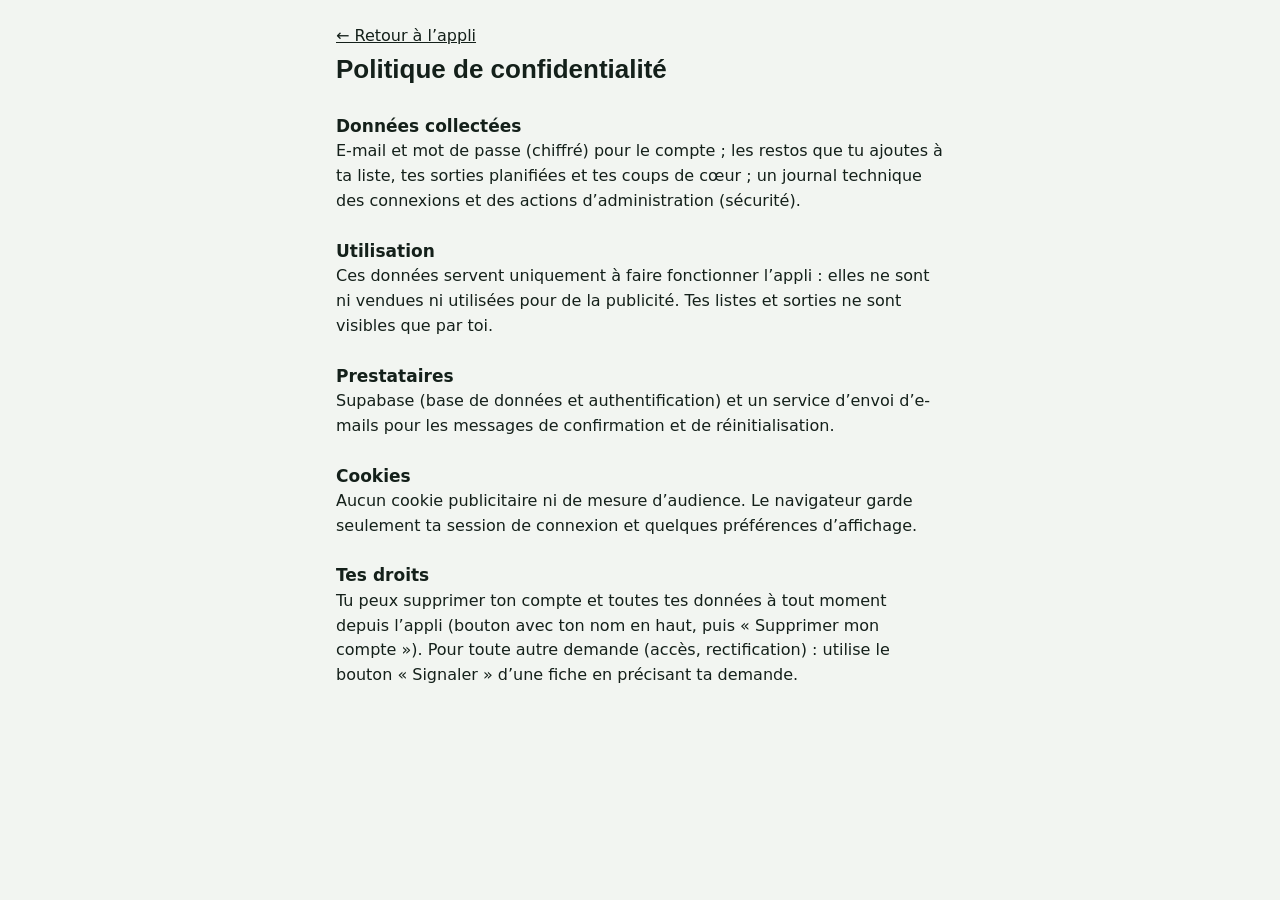
==== confidentialite.html @ 8a5ae144 "Admin (journal, signalements), confirmation e-mail, mot de passe oublié, suppression de compte, page" ====
<!doctype html><html lang="fr"><head><meta charset="utf-8"><meta name="viewport" content="width=device-width, initial-scale=1"><meta name="robots" content="noindex"><title>Confidentialité – Planning Restau</title><link rel="stylesheet" href="style.css"></head><body><main class="legal"><p><a href="./">← Retour à l’appli</a></p>
<h1>Politique de confidentialité</h1>
<h2>Données collectées</h2>
<p>E-mail et mot de passe (chiffré) pour le compte ; les restos que tu ajoutes à ta liste, tes sorties planifiées et tes coups de cœur ; un journal technique des connexions et des actions d’administration (sécurité).</p>
<h2>Utilisation</h2>
<p>Ces données servent uniquement à faire fonctionner l’appli : elles ne sont ni vendues ni utilisées pour de la publicité. Tes listes et sorties ne sont visibles que par toi.</p>
<h2>Prestataires</h2>
<p>Supabase (base de données et authentification) et un service d’envoi d’e-mails pour les messages de confirmation et de réinitialisation.</p>
<h2>Cookies</h2>
<p>Aucun cookie publicitaire ni de mesure d’audience. Le navigateur garde seulement ta session de connexion et quelques préférences d’affichage.</p>
<h2>Tes droits</h2>
<p>Tu peux supprimer ton compte et toutes tes données à tout moment depuis l’appli (bouton avec ton nom en haut, puis « Supprimer mon compte »). Pour toute autre demande (accès, rectification) : utilise le bouton « Signaler » d’une fiche en précisant ta demande.</p>
</main></body></html>
---- style.css ----
/* Planning Restau : appli mobile, onglets Découvrir / Mes restos / Planning */
:root {
  --bg: #F2F5F1;
  --surface: #FFFFFF;
  --ink: #14201A;
  --muted: #58675E;
  --line: #D9E1DA;
  --accent: #1E6B4E;
  --accent-ink: #FFFFFF;
  --accent-soft: #DDEBE2;
  --mustard: #F2D16B;
  --mustard-ink: #3B2E04;
  --danger: #B3261E;
  --font-display: 'Bricolage Grotesque', 'Avenir Next', 'Segoe UI', system-ui, sans-serif;
  --font-body: 'Figtree', 'Segoe UI', system-ui, -apple-system, sans-serif;
  color-scheme: light;
}
@media (prefers-color-scheme: dark) {
  :root {
    --bg: #0F1612; --surface: #17211B; --ink: #E8EFEA; --muted: #9BAAA1; --line: #273530;
    --accent: #62C79B; --accent-ink: #06210F; --accent-soft: #1D3A2D;
    --mustard: #4A3D12; --mustard-ink: #F2D98A; --danger: #FF8A80;
    color-scheme: dark;
  }
}

* { box-sizing: border-box; }
[hidden] { display: none !important; }
html { -webkit-text-size-adjust: 100%; }
body {
  margin: 0;
  background: var(--bg);
  color: var(--ink);
  font-family: var(--font-body);
  font-size: 16px;
  line-height: 1.45;
}
body::before {
  content: ""; position: fixed; inset: 0 0 auto; height: env(safe-area-inset-top, 0px);
  z-index: 10; background: var(--bg);
}
.wrap {
  max-width: 640px; margin: 0 auto;
  padding-left: max(16px, env(safe-area-inset-left, 0px));
  padding-right: max(16px, env(safe-area-inset-right, 0px));
  padding-top: calc(20px + env(safe-area-inset-top, 0px));
  padding-bottom: calc(120px + env(safe-area-inset-bottom, 0px));
}
h1, h2, h3 { font-family: var(--font-display); text-wrap: balance; margin: 0; }
p { margin: 0; }
button { font: inherit; color: inherit; cursor: pointer; }
a { color: inherit; }
:focus-visible { outline: 2px solid var(--accent); outline-offset: 2px; }

.top-row { display: flex; align-items: center; justify-content: space-between; gap: 12px; }
.top h1 { font-size: 28px; line-height: 1.1; font-weight: 700; letter-spacing: -0.02em; }
.summary { margin-top: 6px; color: var(--muted); font-size: 14px; font-variant-numeric: tabular-nums; }
#userBox { display: flex; align-items: center; gap: 8px; flex: none; }
.who { font-size: 13px; color: var(--muted); max-width: 110px; overflow: hidden; text-overflow: ellipsis; white-space: nowrap; }

.tabs {
  position: sticky; top: env(safe-area-inset-top, 0px); z-index: 5;
  display: flex; gap: 8px; margin: 16px 0; padding-block: 8px;
  background: var(--bg); border-bottom: 1px solid var(--line);
}
.tab {
  flex: 1; min-height: 44px; padding: 0 4px; border: 0; border-radius: 10px; background: transparent;
  font-weight: 600; font-size: 15px; color: var(--muted);
}
.tab[aria-selected="true"] { background: var(--accent-soft); color: var(--ink); }

.seg { display: inline-flex; padding: 3px; gap: 2px; border: 1px solid var(--line); border-radius: 12px; background: var(--surface); }
.seg button { min-height: 38px; padding: 0 14px; border: 0; border-radius: 9px; background: transparent; font-size: 14px; font-weight: 600; color: var(--muted); font-variant-numeric: tabular-nums; }
.seg button[aria-pressed="true"] { background: var(--accent); color: var(--accent-ink); }

.search { display: block; margin-top: 12px; }
input, select, textarea {
  width: 100%; min-height: 46px; padding: 10px 12px; font: inherit; font-size: 16px;
  color: var(--ink); background: var(--bg); border: 1px solid var(--line); border-radius: 10px;
}
textarea { resize: vertical; min-height: 70px; }
.chips { display: flex; gap: 8px; overflow-x: auto; padding-block: 12px 4px; scrollbar-width: none; }
.chips::-webkit-scrollbar { display: none; }
.chip {
  flex: none; min-height: 36px; padding: 0 14px; border: 1px solid var(--line); border-radius: 999px;
  background: var(--surface); font-size: 14px; font-weight: 500;
}
.chip[aria-pressed="true"] { background: var(--ink); color: var(--bg); border-color: var(--ink); }

.list { display: grid; gap: 12px; margin-top: 12px; }
.card { background: var(--surface); border: 1px solid var(--line); border-radius: 14px; padding: 14px; display: grid; gap: 8px; min-width: 0; }
.card.done { opacity: 0.78; }
.card-top { display: flex; align-items: baseline; justify-content: space-between; gap: 12px; }
.card-name { font-size: 19px; font-weight: 600; line-height: 1.2; overflow-wrap: anywhere; }
.price { font-family: var(--font-display); font-weight: 700; letter-spacing: 0.02em; white-space: nowrap; }
.price i { font-style: normal; color: var(--line); }
.meta { color: var(--muted); font-size: 14px; overflow-wrap: anywhere; }
.addr { display: flex; align-items: flex-start; gap: 8px; min-width: 0; }
.addr svg { flex: none; margin-top: 3px; color: var(--accent); }
.addr-text { flex: 1; min-width: 0; user-select: text; overflow-wrap: anywhere; font-size: 15px; }
.addr-missing { color: var(--muted); font-size: 14px; }
.note { font-size: 14px; color: var(--muted); border-left: 2px solid var(--line); padding-left: 10px; overflow-wrap: anywhere; }
.infos { display: grid; gap: 2px; }
.infos-main { font-weight: 600; font-variant-numeric: tabular-nums; }
.badges { display: flex; flex-wrap: wrap; align-items: center; gap: 8px; }
.badge { display: inline-flex; align-items: center; min-height: 26px; padding: 0 10px; border-radius: 999px; font-size: 12px; font-weight: 600; letter-spacing: 0.04em; text-transform: uppercase; background: var(--accent-soft); color: var(--ink); }
.badge.plan, .slot { background: var(--mustard); color: var(--mustard-ink); }
.badge.ex { background: transparent; border: 1px dashed var(--muted); color: var(--muted); }
.link { color: var(--accent); font-weight: 600; font-size: 14px; text-decoration: none; display: inline-flex; align-items: center; min-height: 32px; }
.link:hover { text-decoration: underline; }
.actions { display: flex; flex-wrap: wrap; gap: 6px; margin-top: 4px; }
.btn { min-height: 40px; padding: 0 14px; border: 1px solid var(--line); border-radius: 10px; background: transparent; font-size: 14px; font-weight: 600; display: inline-flex; align-items: center; text-decoration: none; }
.btn.primary { background: var(--accent); border-color: var(--accent); color: var(--accent-ink); }
.btn.ghost { border-color: transparent; color: var(--muted); }
.btn.danger.armed { color: var(--danger); border-color: var(--danger); }
.btn.big { min-height: 48px; width: 100%; font-size: 16px; justify-content: center; }
.btn[aria-pressed="true"] { background: var(--accent-soft); }
.btn:disabled { opacity: 0.6; cursor: default; }

.empty { padding: 28px 16px; text-align: center; color: var(--muted); border: 1px dashed var(--line); border-radius: 14px; display: grid; gap: 12px; justify-items: center; }
.empty strong { color: var(--ink); font-family: var(--font-display); font-size: 18px; }
.foot-link { margin-top: 16px; text-align: center; }

.welcome { background: var(--accent-soft); border-radius: 14px; padding: 14px 16px; display: grid; gap: 10px; margin-bottom: 14px; }
.welcome h2 { font-size: 18px; font-weight: 700; }
.welcome ol { margin: 0; padding-left: 20px; display: grid; gap: 4px; font-size: 15px; }
.welcome .btn { justify-self: start; }

.top-week { margin-top: 12px; padding: 12px 14px; background: var(--surface); border: 1px solid var(--line); border-radius: 14px; display: grid; gap: 6px; }
.top-week h3 { font-size: 16px; font-weight: 700; }
.top-row-item { display: flex; justify-content: space-between; gap: 12px; font-size: 15px; font-variant-numeric: tabular-nums; }
.top-row-item span:first-child { min-width: 0; overflow-wrap: anywhere; }

.weekbar { display: flex; align-items: center; justify-content: space-between; gap: 8px; margin-top: 14px; }
.weekbar-label { font-family: var(--font-display); font-weight: 600; font-size: 17px; font-variant-numeric: tabular-nums; text-align: center; flex: 1; }
.icon-btn { width: 44px; height: 44px; border: 1px solid var(--line); border-radius: 10px; background: var(--surface); font-size: 20px; line-height: 1; flex: none; }

.day { display: grid; gap: 8px; padding-top: 6px; }
.day.past { opacity: 0.6; }
.day-head { display: flex; align-items: center; justify-content: space-between; gap: 8px; border-bottom: 1px solid var(--line); padding-bottom: 6px; }
.day-head h3 { font-size: 17px; font-weight: 600; display: flex; align-items: center; gap: 8px; flex-wrap: wrap; }
.day-add { min-height: 36px; padding: 0 12px; border: 1px solid var(--line); border-radius: 10px; background: transparent; font-size: 13px; font-weight: 600; color: var(--accent); }
.day-empty { color: var(--muted); font-size: 14px; }
.sortie { display: grid; grid-template-columns: auto 1fr; gap: 6px 12px; align-items: start; }
.slot { display: inline-flex; align-items: center; justify-content: center; min-width: 64px; min-height: 28px; padding: 0 10px; border-radius: 8px; font-size: 12px; font-weight: 700; letter-spacing: 0.05em; text-transform: uppercase; }
.sortie-main { display: grid; gap: 6px; min-width: 0; }
.sortie-main .addr-text { font-size: 16px; font-weight: 500; }
.sortie-actions { display: flex; flex-wrap: wrap; gap: 6px; align-items: center; }

#crBar:not(:empty) { margin-top: 12px; }
.creator-bio { font-size: 15px; overflow-wrap: anywhere; }
.items { display: grid; gap: 10px; margin-top: 4px; }
.item { border-top: 1px solid var(--line); padding-top: 10px; display: grid; gap: 6px; min-width: 0; }
.item h4 { margin: 0; font-size: 16px; font-weight: 600; overflow-wrap: anywhere; }
details.more { border: 1px solid var(--line); border-radius: 10px; padding: 0 12px; }
details.more summary { min-height: 44px; display: flex; align-items: center; font-weight: 600; font-size: 14px; color: var(--muted); cursor: pointer; }
details.more[open] { padding-bottom: 12px; }
.stack { display: grid; gap: 12px; }

.fab {
  position: fixed; z-index: 20;
  right: max(16px, env(safe-area-inset-right, 0px));
  bottom: calc(16px + env(safe-area-inset-bottom, 0px));
  min-height: 52px; padding: 0 20px 0 16px; border: 0; border-radius: 16px;
  background: var(--accent); color: var(--accent-ink); font-weight: 600; font-size: 16px;
  display: inline-flex; align-items: center; gap: 8px;
  box-shadow: 0 6px 18px rgba(10, 30, 20, 0.28);
}

.overlay { position: fixed; inset: 0; z-index: 50; background: rgba(10, 16, 12, 0.55); display: flex; align-items: flex-end; justify-content: center; }
.sheet {
  width: 100%; max-width: 560px; max-height: 92dvh; overflow-y: auto;
  background: var(--surface); border-radius: 20px 20px 0 0;
  padding-top: 16px;
  padding-left: max(16px, env(safe-area-inset-left, 0px));
  padding-right: max(16px, env(safe-area-inset-right, 0px));
  padding-bottom: calc(20px + env(safe-area-inset-bottom, 0px));
}
@media (min-width: 640px) { .overlay { align-items: center; } .sheet { border-radius: 20px; } }
.sheet-head { display: flex; align-items: center; justify-content: space-between; gap: 12px; margin-bottom: 12px; }
.sheet-head h2 { font-size: 22px; font-weight: 700; letter-spacing: -0.01em; }
form { display: grid; gap: 14px; }
.field { display: grid; gap: 6px; }
.field > span, .field > legend { font-size: 13px; font-weight: 600; color: var(--muted); }
fieldset.field { border: 0; padding: 0; margin: 0; min-width: 0; }
.hint { font-size: 13px; color: var(--accent); min-height: 18px; }
.err { font-size: 14px; color: var(--danger); }
.row2 { display: grid; grid-template-columns: 1fr 1fr; gap: 12px; }
.row2 > * { min-width: 0; }
.opts { display: flex; flex-wrap: wrap; gap: 8px; }
.opt { position: relative; }
.opt input { position: absolute; opacity: 0; inset: 0; width: 100%; min-height: 0; }
.opt span { display: inline-flex; align-items: center; justify-content: center; min-height: 44px; min-width: 60px; padding: 0 16px; border: 1px solid var(--line); border-radius: 10px; font-weight: 600; background: var(--bg); }
.opt input:checked + span { background: var(--accent); color: var(--accent-ink); border-color: var(--accent); }
.opt input:focus-visible + span { outline: 2px solid var(--accent); outline-offset: 2px; }
.check { display: flex; align-items: center; gap: 10px; min-height: 44px; font-size: 15px; }
.check input { width: 22px; height: 22px; min-height: 22px; padding: 0; flex: none; }

.toast {
  position: fixed; z-index: 60; left: 50%; transform: translateX(-50%);
  bottom: calc(84px + env(safe-area-inset-bottom, 0px));
  max-width: calc(100% - 32px); padding: 10px 16px; border-radius: 10px;
  background: var(--ink); color: var(--bg); font-size: 14px; font-weight: 500; text-align: center;
}
@media (prefers-reduced-motion: no-preference) {
  .sheet { animation: rise 0.2s ease-out; }
  @keyframes rise { from { transform: translateY(24px); opacity: 0.4; } to { transform: none; opacity: 1; } }
}

/* admin, pied de page, pages légales */
.stats { display: grid; grid-template-columns: repeat(2, 1fr); gap: 10px; margin-bottom: 8px; }
.stat { background: var(--surface); border: 1px solid var(--line); border-radius: 14px; padding: 12px 14px; display: grid; gap: 2px; }
.stat strong { font-family: 'Bricolage Grotesque', sans-serif; font-size: 26px; }
.stat span { font-size: 12.5px; color: var(--muted); }
.sec-title { font-size: 15px; margin: 20px 0 8px; }
.log-line { font-size: 13px; margin: 0; padding: 7px 0; border-bottom: 1px solid var(--line); overflow-wrap: anywhere; }
.log-at { color: var(--muted); font-variant-numeric: tabular-nums; }
.site-foot { text-align: center; font-size: 12.5px; color: var(--muted); padding: 28px 0 calc(90px + env(safe-area-inset-bottom)); }
.site-foot a { color: inherit; }
.legal { max-width: 640px; margin: 0 auto; padding: 24px 16px 60px; line-height: 1.55; }
.legal h1 { font-family: 'Bricolage Grotesque', sans-serif; font-size: 26px; }
.legal h2 { font-size: 17px; margin-top: 24px; }
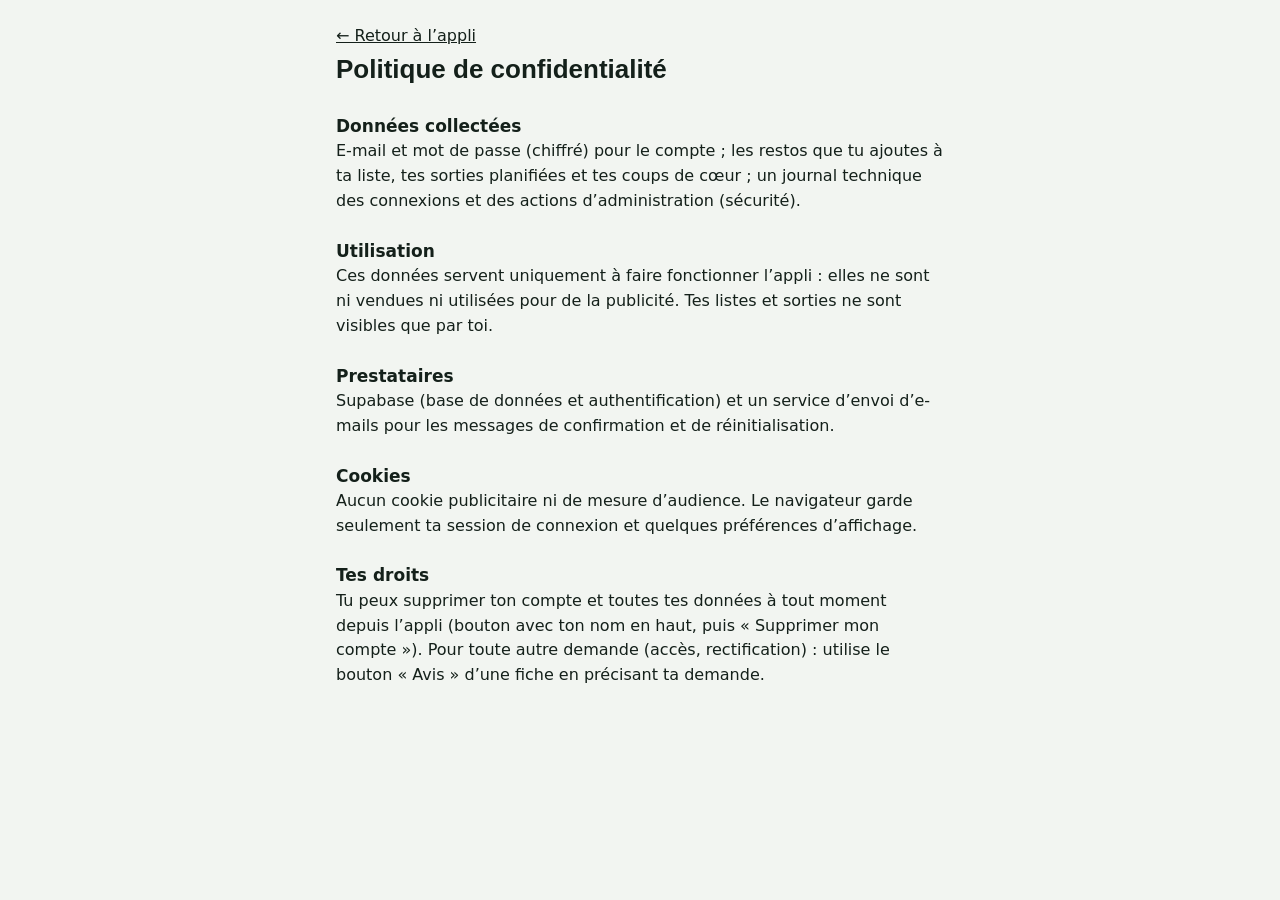
==== commit f7c60797: "Bouton Signaler renommé Avis" ====
--- a/confidentialite.html
+++ b/confidentialite.html
@@ -9,5 +9,5 @@
 <h2>Cookies</h2>
 <p>Aucun cookie publicitaire ni de mesure d’audience. Le navigateur garde seulement ta session de connexion et quelques préférences d’affichage.</p>
 <h2>Tes droits</h2>
-<p>Tu peux supprimer ton compte et toutes tes données à tout moment depuis l’appli (bouton avec ton nom en haut, puis « Supprimer mon compte »). Pour toute autre demande (accès, rectification) : utilise le bouton « Signaler » d’une fiche en précisant ta demande.</p>
+<p>Tu peux supprimer ton compte et toutes tes données à tout moment depuis l’appli (bouton avec ton nom en haut, puis « Supprimer mon compte »). Pour toute autre demande (accès, rectification) : utilise le bouton « Avis » d’une fiche en précisant ta demande.</p>
 </main></body></html>
--- a/style.css
+++ b/style.css
@@ -60,11 +60,11 @@
 
 .tabs {
   position: sticky; top: env(safe-area-inset-top, 0px); z-index: 5;
-  display: flex; gap: 8px; margin: 16px 0; padding-block: 8px;
+  display: flex; gap: 4px; margin: 16px 0; padding-block: 8px; overflow-x: auto; scrollbar-width: none;
   background: var(--bg); border-bottom: 1px solid var(--line);
 }
 .tab {
-  flex: 1; min-height: 44px; padding: 0 4px; border: 0; border-radius: 10px; background: transparent;
+  flex: 1 0 auto; min-height: 44px; padding: 0 10px; white-space: nowrap; border: 0; border-radius: 10px; background: transparent;
   font-weight: 600; font-size: 15px; color: var(--muted);
 }
 .tab[aria-selected="true"] { background: var(--accent-soft); color: var(--ink); }
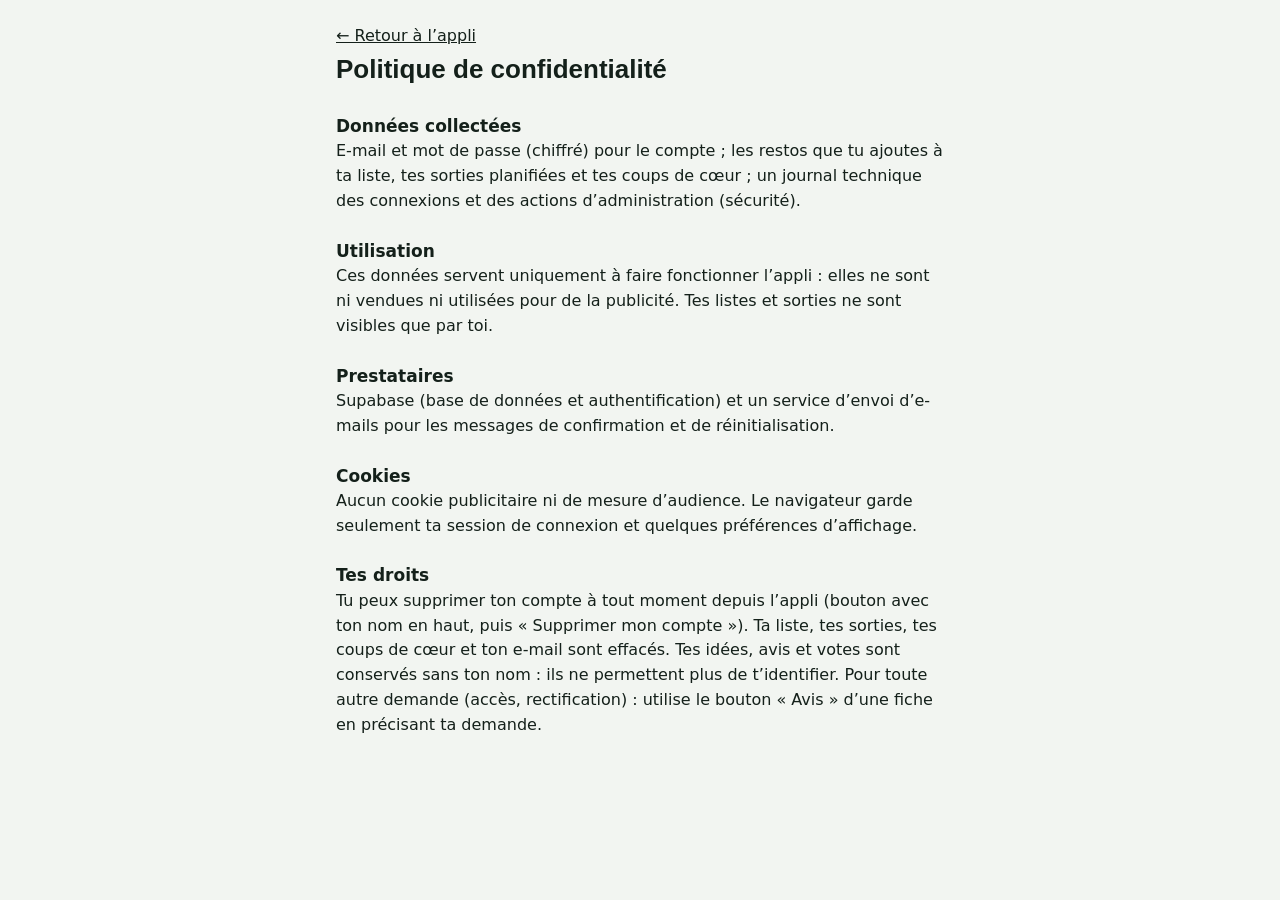
==== commit f88cffb7: "Texte suppression de compte : idées, avis et votes conservés anonymes" ====
--- a/confidentialite.html
+++ b/confidentialite.html
@@ -9,5 +9,5 @@
 <h2>Cookies</h2>
 <p>Aucun cookie publicitaire ni de mesure d’audience. Le navigateur garde seulement ta session de connexion et quelques préférences d’affichage.</p>
 <h2>Tes droits</h2>
-<p>Tu peux supprimer ton compte et toutes tes données à tout moment depuis l’appli (bouton avec ton nom en haut, puis « Supprimer mon compte »). Pour toute autre demande (accès, rectification) : utilise le bouton « Avis » d’une fiche en précisant ta demande.</p>
+<p>Tu peux supprimer ton compte à tout moment depuis l’appli (bouton avec ton nom en haut, puis « Supprimer mon compte »). Ta liste, tes sorties, tes coups de cœur et ton e-mail sont effacés. Tes idées, avis et votes sont conservés sans ton nom : ils ne permettent plus de t’identifier. Pour toute autre demande (accès, rectification) : utilise le bouton « Avis » d’une fiche en précisant ta demande.</p>
 </main></body></html>
--- a/style.css
+++ b/style.css
@@ -220,3 +220,12 @@
 .legal { max-width: 640px; margin: 0 auto; padding: 24px 16px 60px; line-height: 1.55; }
 .legal h1 { font-family: 'Bricolage Grotesque', sans-serif; font-size: 26px; }
 .legal h2 { font-size: 17px; margin-top: 24px; }
+
+.preview-bar { display: flex; align-items: center; justify-content: space-between; gap: 10px; padding: calc(8px + env(safe-area-inset-top, 0px)) 16px 8px; background: var(--accent-soft); font-size: 13px; }
+.preview-bar[hidden] { display: none; }
+#guestBtn { margin-bottom: 12px; }
+
+.idees-intro { margin: 0 0 12px; }
+.idee .vote { flex: none; min-width: 64px; }
+.idee .vote[aria-pressed="true"] { border-color: var(--accent); color: var(--accent); }
+.idee select { min-height: 40px; border-radius: 10px; border: 1px solid var(--line); background: var(--surface); color: var(--ink); padding: 0 10px; font: inherit; }
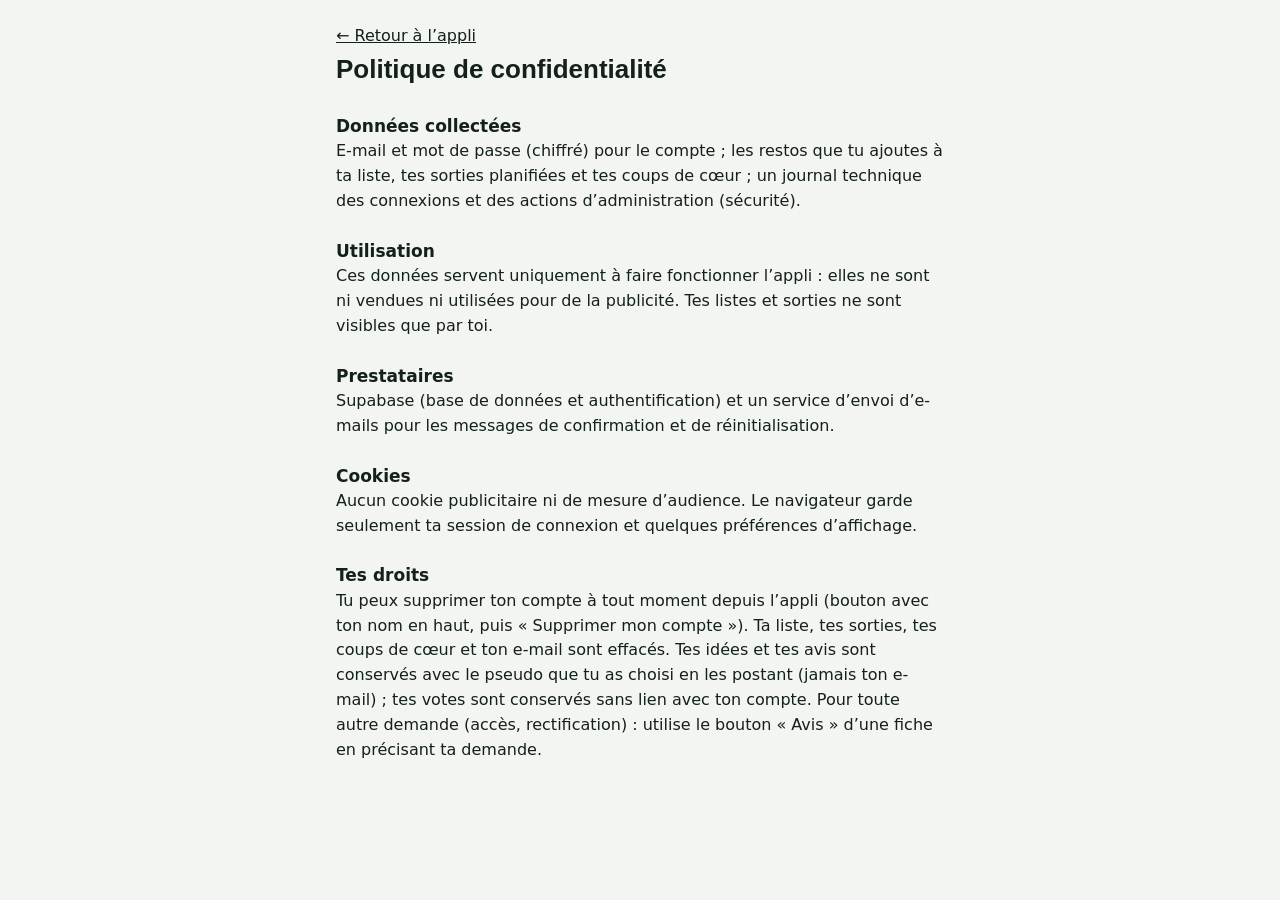
==== commit 61338c46: "Pseudo affiché avec les idées et avis, conservé après suppression du compte" ====
--- a/confidentialite.html
+++ b/confidentialite.html
@@ -9,5 +9,5 @@
 <h2>Cookies</h2>
 <p>Aucun cookie publicitaire ni de mesure d’audience. Le navigateur garde seulement ta session de connexion et quelques préférences d’affichage.</p>
 <h2>Tes droits</h2>
-<p>Tu peux supprimer ton compte à tout moment depuis l’appli (bouton avec ton nom en haut, puis « Supprimer mon compte »). Ta liste, tes sorties, tes coups de cœur et ton e-mail sont effacés. Tes idées, avis et votes sont conservés sans ton nom : ils ne permettent plus de t’identifier. Pour toute autre demande (accès, rectification) : utilise le bouton « Avis » d’une fiche en précisant ta demande.</p>
+<p>Tu peux supprimer ton compte à tout moment depuis l’appli (bouton avec ton nom en haut, puis « Supprimer mon compte »). Ta liste, tes sorties, tes coups de cœur et ton e-mail sont effacés. Tes idées et tes avis sont conservés avec le pseudo que tu as choisi en les postant (jamais ton e-mail) ; tes votes sont conservés sans lien avec ton compte. Pour toute autre demande (accès, rectification) : utilise le bouton « Avis » d’une fiche en précisant ta demande.</p>
 </main></body></html>
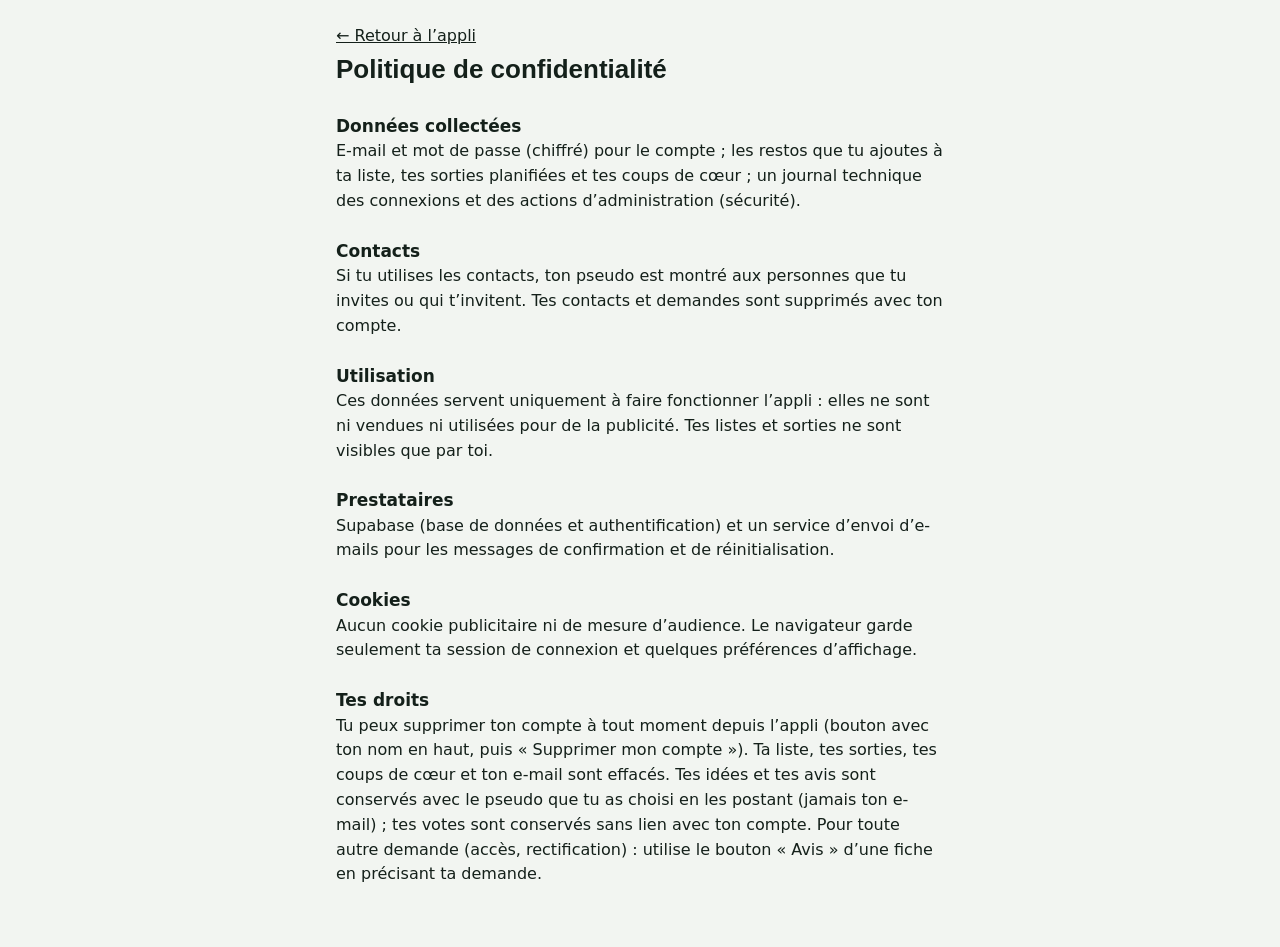
==== commit c3e16087: "Contacts : lien d'invitation partageable, demandes reçues/envoyées, liste de contacts" ====
--- a/confidentialite.html
+++ b/confidentialite.html
@@ -2,6 +2,8 @@
 <h1>Politique de confidentialité</h1>
 <h2>Données collectées</h2>
 <p>E-mail et mot de passe (chiffré) pour le compte ; les restos que tu ajoutes à ta liste, tes sorties planifiées et tes coups de cœur ; un journal technique des connexions et des actions d’administration (sécurité).</p>
+<h2>Contacts</h2>
+<p>Si tu utilises les contacts, ton pseudo est montré aux personnes que tu invites ou qui t’invitent. Tes contacts et demandes sont supprimés avec ton compte.</p>
 <h2>Utilisation</h2>
 <p>Ces données servent uniquement à faire fonctionner l’appli : elles ne sont ni vendues ni utilisées pour de la publicité. Tes listes et sorties ne sont visibles que par toi.</p>
 <h2>Prestataires</h2>
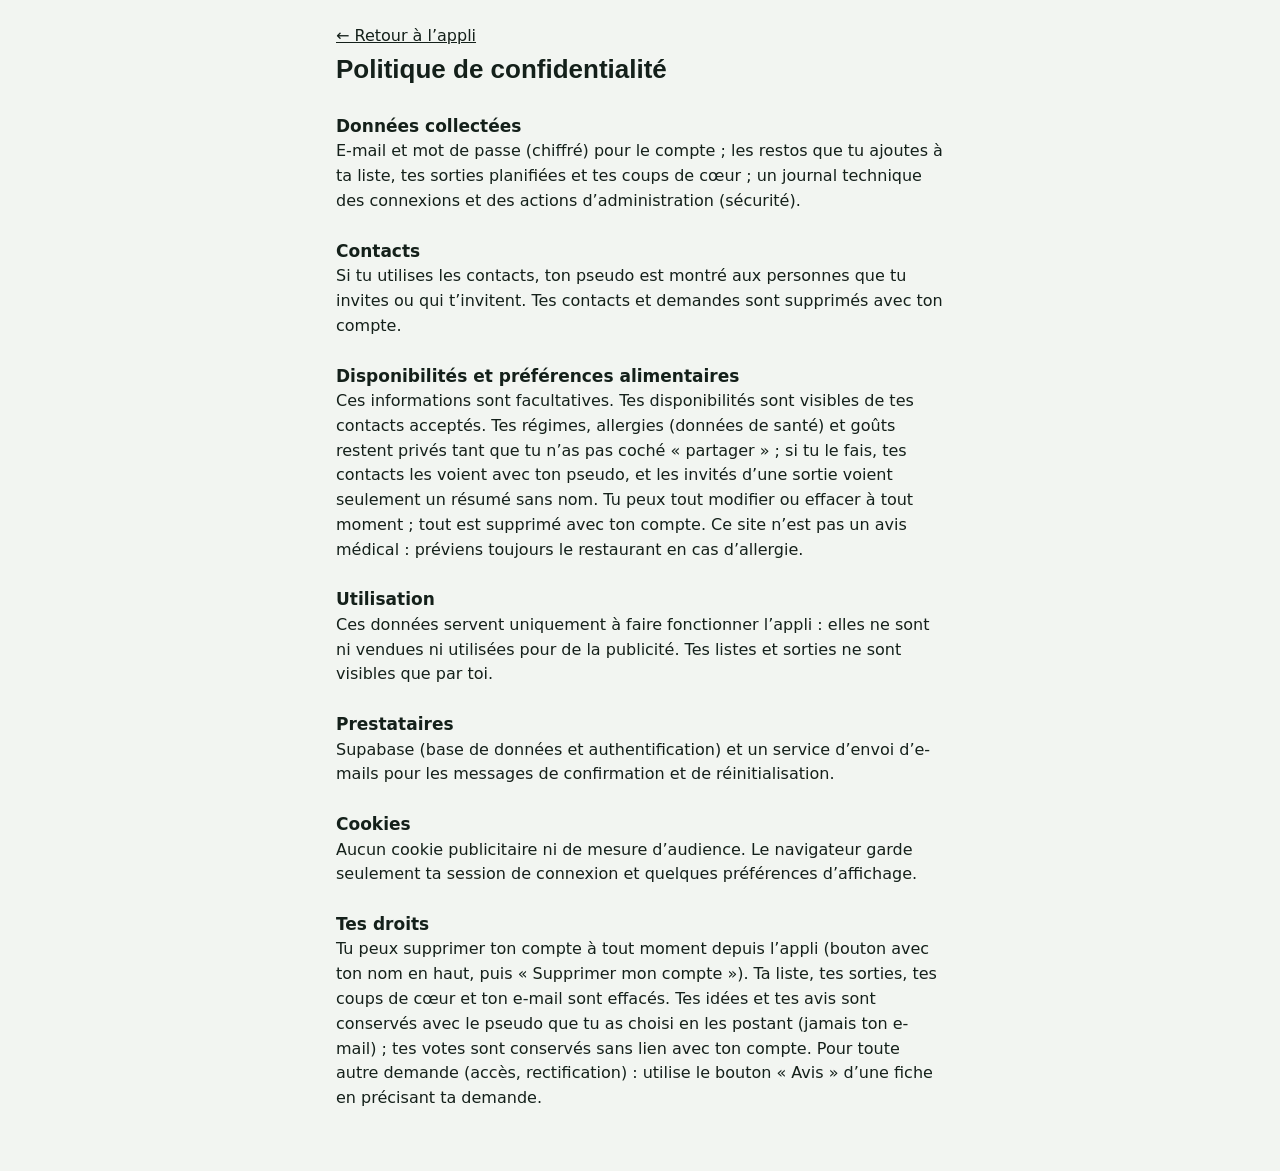
==== commit e8dddf92: "Disponibilités, régimes, allergies, goûts ; résumé de groupe ; libre ou non à l'invitation" ====
--- a/confidentialite.html
+++ b/confidentialite.html
@@ -4,6 +4,8 @@
 <p>E-mail et mot de passe (chiffré) pour le compte ; les restos que tu ajoutes à ta liste, tes sorties planifiées et tes coups de cœur ; un journal technique des connexions et des actions d’administration (sécurité).</p>
 <h2>Contacts</h2>
 <p>Si tu utilises les contacts, ton pseudo est montré aux personnes que tu invites ou qui t’invitent. Tes contacts et demandes sont supprimés avec ton compte.</p>
+<h2>Disponibilités et préférences alimentaires</h2>
+<p>Ces informations sont facultatives. Tes disponibilités sont visibles de tes contacts acceptés. Tes régimes, allergies (données de santé) et goûts restent privés tant que tu n’as pas coché « partager » ; si tu le fais, tes contacts les voient avec ton pseudo, et les invités d’une sortie voient seulement un résumé sans nom. Tu peux tout modifier ou effacer à tout moment ; tout est supprimé avec ton compte. Ce site n’est pas un avis médical : préviens toujours le restaurant en cas d’allergie.</p>
 <h2>Utilisation</h2>
 <p>Ces données servent uniquement à faire fonctionner l’appli : elles ne sont ni vendues ni utilisées pour de la publicité. Tes listes et sorties ne sont visibles que par toi.</p>
 <h2>Prestataires</h2>
--- a/style.css
+++ b/style.css
@@ -229,3 +229,18 @@
 .idee .vote { flex: none; min-width: 64px; }
 .idee .vote[aria-pressed="true"] { border-color: var(--accent); color: var(--accent); }
 .idee select { min-height: 40px; border-radius: 10px; border: 1px solid var(--line); background: var(--surface); color: var(--ink); padding: 0 10px; font: inherit; }
+
+.guests { display: flex; flex-wrap: wrap; gap: 6px; margin: 8px 0; }
+.guest { display: inline-flex; align-items: center; gap: 4px; padding: 3px 4px 3px 10px; border-radius: 999px; border: 1px solid var(--line); font-size: 13px; background: var(--surface); }
+.guest.oui { background: var(--accent-soft); }
+.guest.non { text-decoration: line-through; color: var(--muted); }
+.guest .x { border: 0; background: transparent; color: var(--muted); font-size: 16px; min-width: 28px; min-height: 28px; border-radius: 50%; }
+.invitation { border-color: var(--accent); }
+
+.dispo-grid { width: 100%; border-collapse: collapse; font-size: 14px; }
+.dispo-grid th, .dispo-grid td { text-align: center; padding: 6px 4px; border-bottom: 1px solid var(--line); }
+.dispo-grid th:first-child { text-align: left; }
+.dispo-grid input[type="checkbox"] { width: 22px; height: 22px; }
+.row { display: flex; gap: 8px; align-items: center; }
+.contact-info { flex-basis: 100%; margin: 0; }
+.opt.partage { align-items: flex-start; }
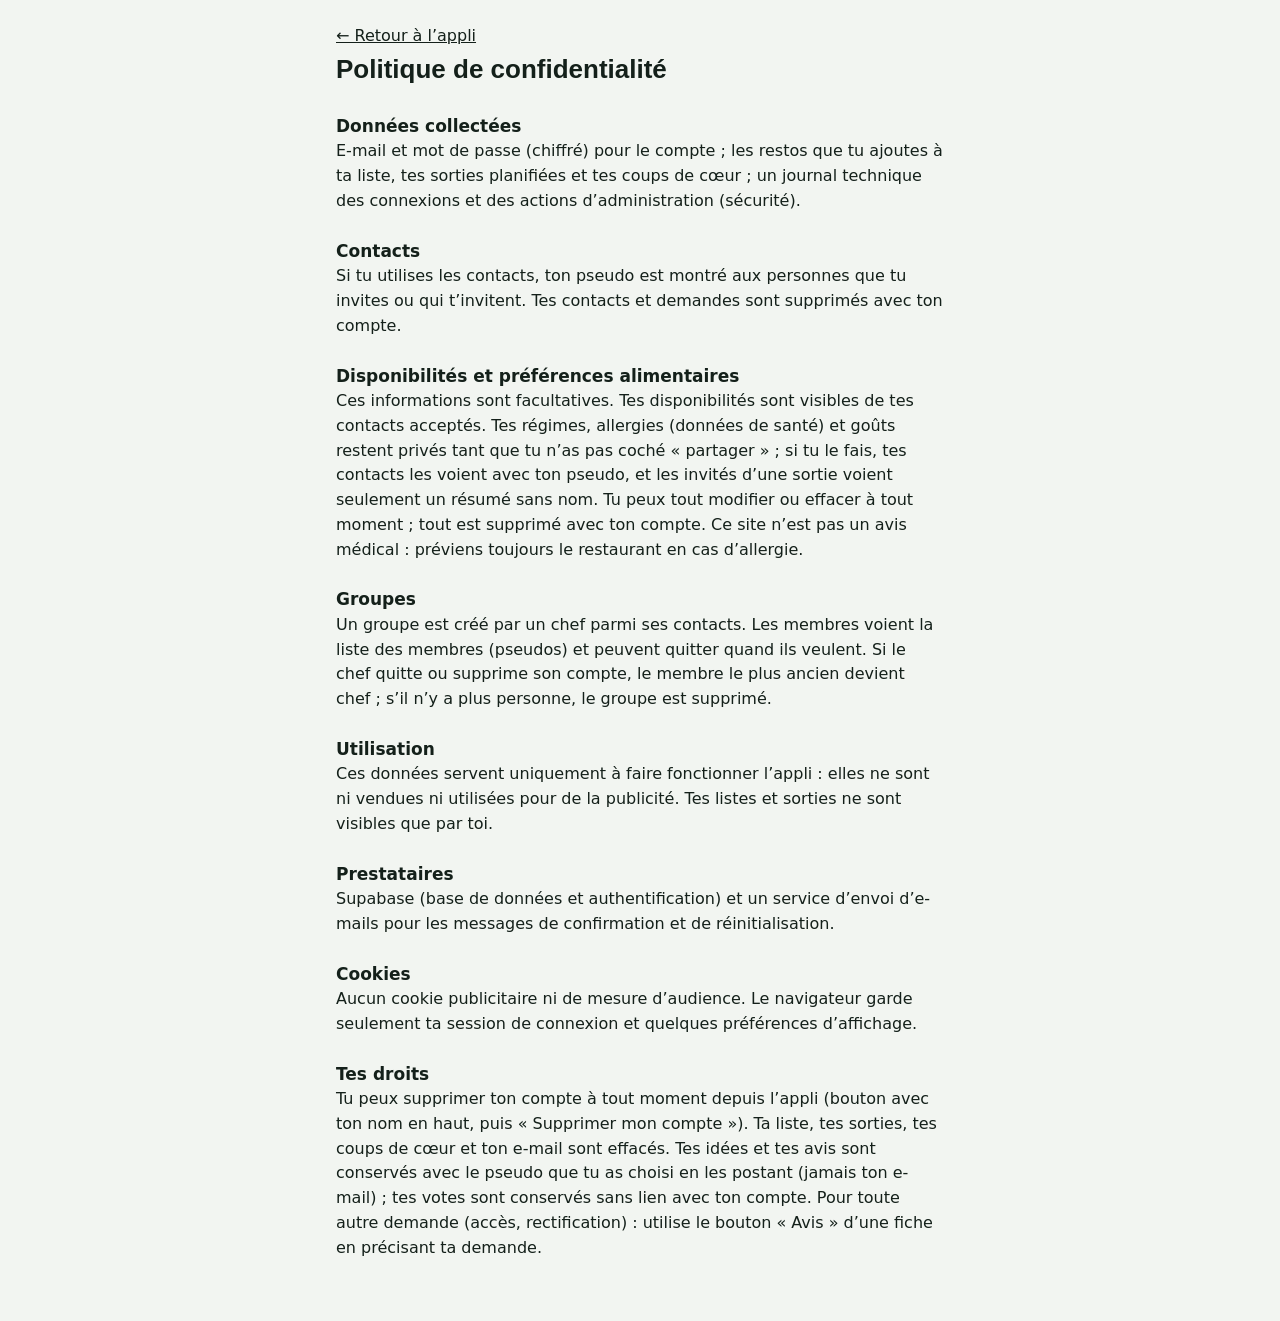
==== commit a057f47a: "Groupes : un chef, ajout/retrait, cession, invitation du groupe" ====
--- a/confidentialite.html
+++ b/confidentialite.html
@@ -6,6 +6,8 @@
 <p>Si tu utilises les contacts, ton pseudo est montré aux personnes que tu invites ou qui t’invitent. Tes contacts et demandes sont supprimés avec ton compte.</p>
 <h2>Disponibilités et préférences alimentaires</h2>
 <p>Ces informations sont facultatives. Tes disponibilités sont visibles de tes contacts acceptés. Tes régimes, allergies (données de santé) et goûts restent privés tant que tu n’as pas coché « partager » ; si tu le fais, tes contacts les voient avec ton pseudo, et les invités d’une sortie voient seulement un résumé sans nom. Tu peux tout modifier ou effacer à tout moment ; tout est supprimé avec ton compte. Ce site n’est pas un avis médical : préviens toujours le restaurant en cas d’allergie.</p>
+<h2>Groupes</h2>
+<p>Un groupe est créé par un chef parmi ses contacts. Les membres voient la liste des membres (pseudos) et peuvent quitter quand ils veulent. Si le chef quitte ou supprime son compte, le membre le plus ancien devient chef ; s’il n’y a plus personne, le groupe est supprimé.</p>
 <h2>Utilisation</h2>
 <p>Ces données servent uniquement à faire fonctionner l’appli : elles ne sont ni vendues ni utilisées pour de la publicité. Tes listes et sorties ne sont visibles que par toi.</p>
 <h2>Prestataires</h2>
